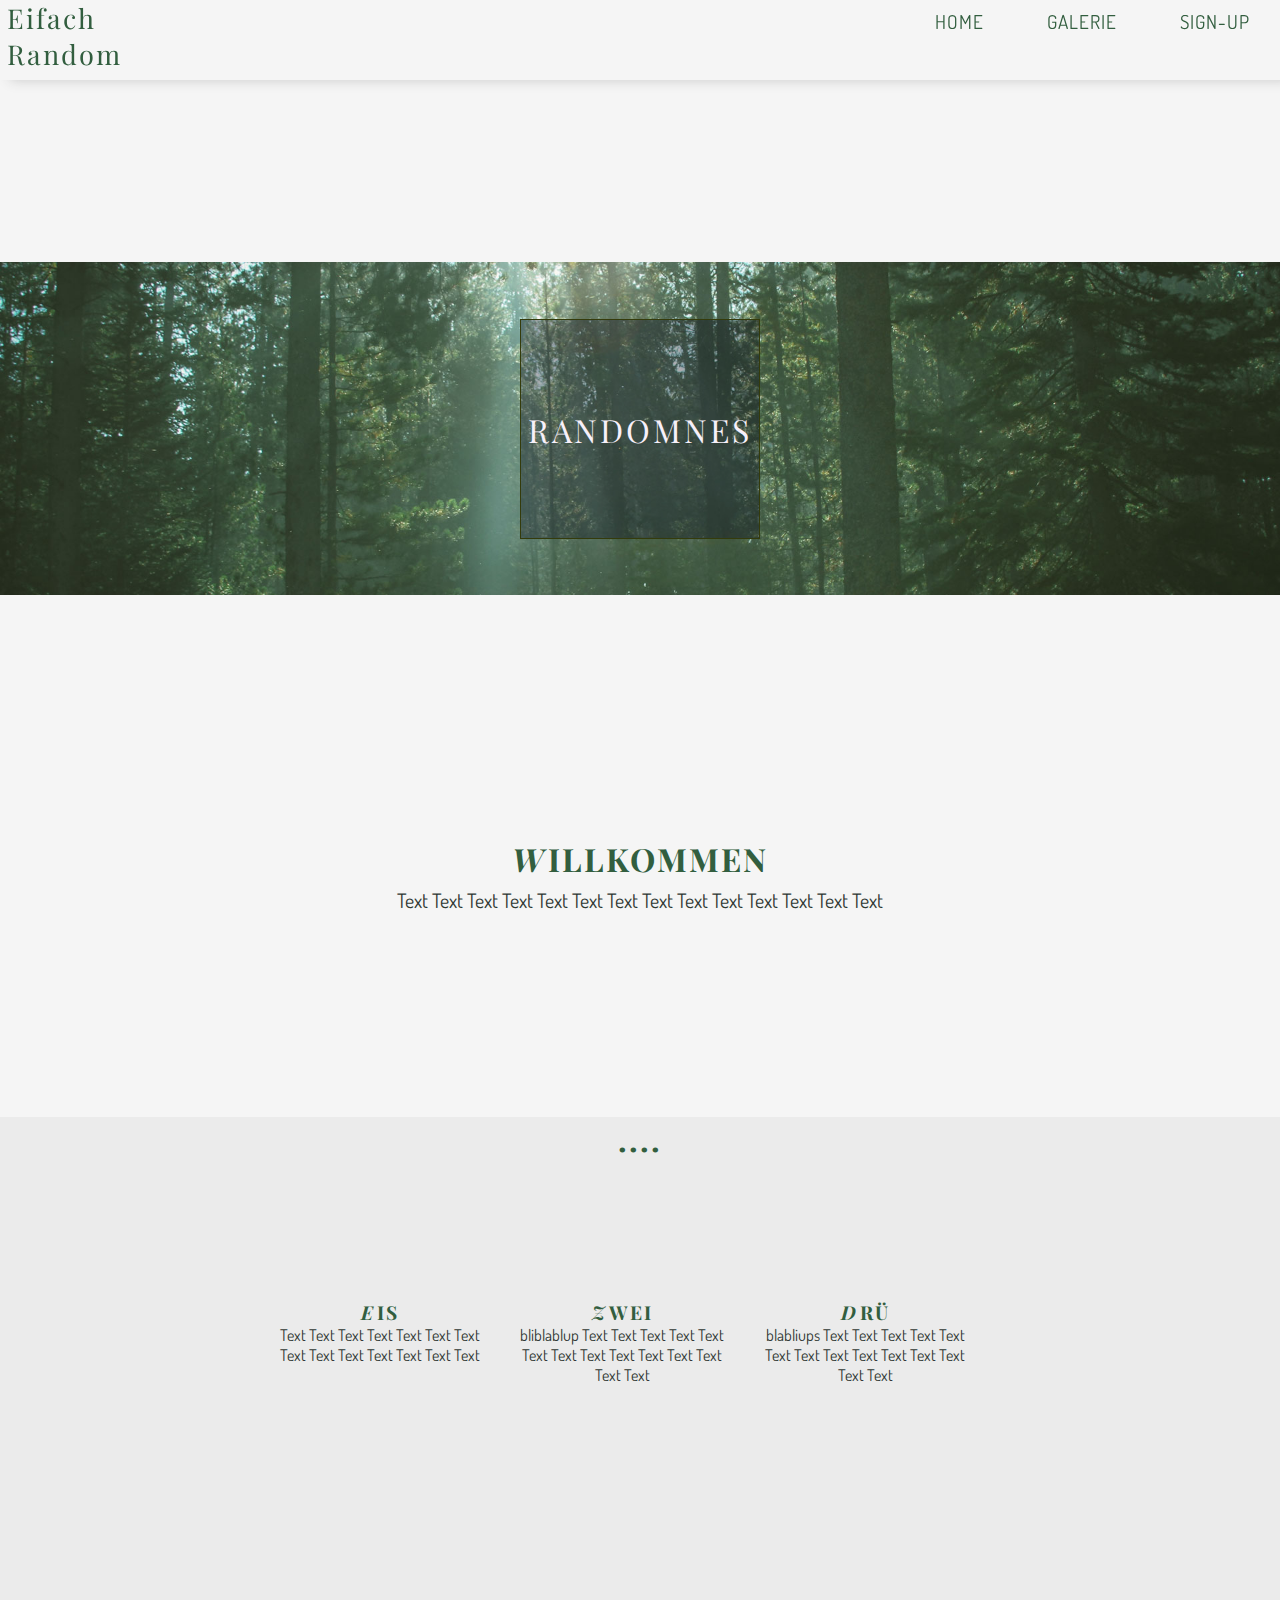
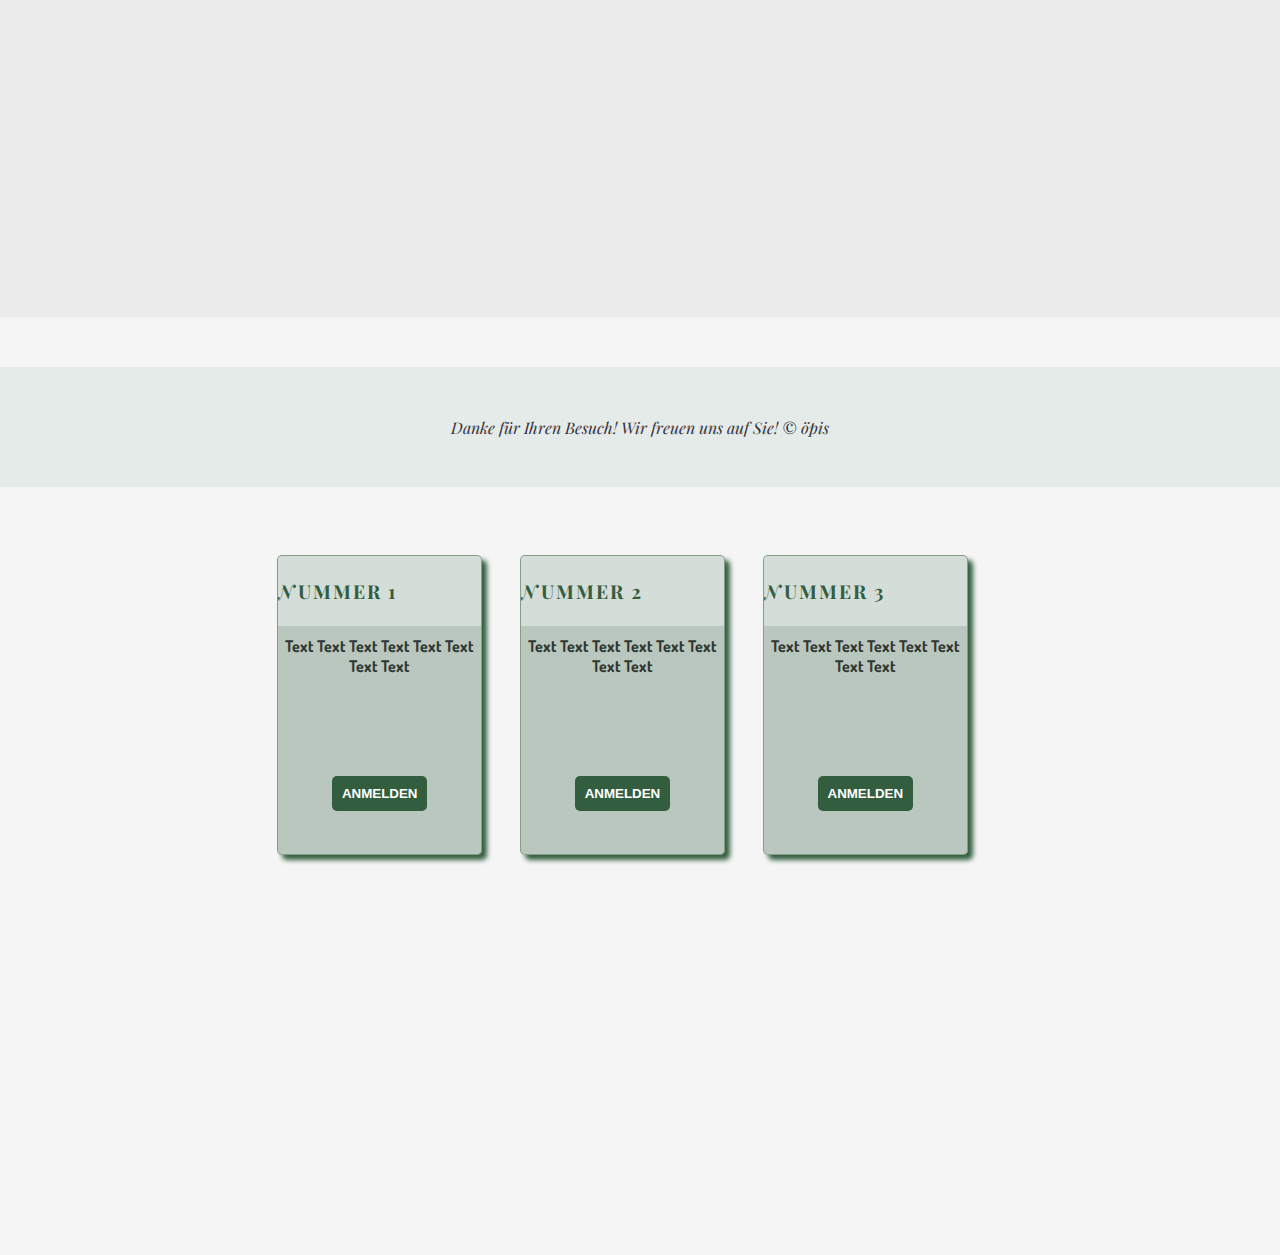
==== Test123/index.html @ 44b54725 "Add files via upload" ====
<!doctype html>

<html lang="de">
	<head>
		<link rel="stylesheet" href="css/style.css">
		<title>Die Site </title>
		<meta name="viewport" content="width=device-width, initial-scale=1"> 
		<meta charset="UTF-8">
		<meta name="author" content="Alexa">
		<meta name="description" content="Eifach Oepis">
	</head>
	
	<body>
		<div id="wrapper">
			<div id="top">
				<div id="head"><a class="link" href="#oben">Eifach Random</a></div>
				
				<nav>
					<ul>
						<li><a href="#home" class="smoothScroll">Home</a></li>
						<li><a href="#gal" class="smoothScroll">Galerie</a></li>
						<li><a href="#signup" class="smoothScroll">sign-up</a></li>
					</ul>
				</nav>
			
			</div><!-- end top-->
			
			<header id="oben">
				<div id="head2">Randomnes</div>
			</header><!--end header-->
			
			<div id="content">
				<section id="one">
					<a class="anchor" id="home"></a>
					<h1>Willkommen</h1>
					<p>Text Text Text Text Text Text Text Text Text Text Text Text Text Text</p>
				</section><!-- end section 1-->
				
				<section id="two">
					<a class="anchor" id="box"></a>
					<h1>....</h1>
					<div id="columns">
						<div class="column">
							<h2>Eis</h2>
							<p> Text Text Text Text Text Text Text Text Text Text Text Text Text Text </p>
						</div>
						<div class="column">
							<h2>Zwei</h2>
							<p> bliblablup Text Text Text Text Text Text Text Text Text Text Text Text Text Text</p>
						</div>
						<div class="column">
							<h2>Drü</h2>
							<p>blabliups Text Text Text Text Text Text Text Text Text Text Text Text Text Text</p>
						</div>						
					</div>
				</section><!-- end section 2-->
				
				<section id="three">
					<a class="anchor" id="signup"></a>
					<!--<h3>Sign-Up</h3> -->
					<div id="signup">
						<div class="column2">
							<div class="flexcenter">
								<h2 class="title">Nummer 1</h2>
							</div>
							<p class="boxk">Text Text Text Text Text Text Text Text</p>
							<button type="button" id="click" class="butt">Anmelden</button>
						</div>
						<div class="column2">
							<div class="flexcenter">
								<h2 class="title">Nummer 2</h2>
							</div>
							<p class="boxk">Text Text Text Text Text Text Text Text</p>
							<button class="butt">Anmelden</button>
						</div>
						<div class="column2">
							<div class="flexcenter">
								<h2 class="title">Nummer 3</h2>
							</div>
							<p class="boxk">Text Text Text Text Text Text Text Text </p>
							<button class="butt">Anmelden</button>
						</div>			
					</div>
				</section>
			</div><!-- end content-->
			
			<footer>
				<p>Danke für Ihren Besuch! Wir freuen uns auf Sie! &copy; öpis</p>
			</footer>
		
		</div><!--end wrapper-->
		
		
	<script src="js/jquery.js"></script>
	<script src="js/smoothscroll.js"></script> 

	</body>

</html>
---- Test123/css/style.css ----
@import url(http://fonts.googleapis.com/css?family=Dosis);
@import url(http://fonts.googleapis.com/css?family=Playfair+Display:400,700);

* {
margin: 0;
padding: 0;
box-sizing: border-box;

}

html, body {
background-color: #F5F5F5;
font-family: 'Dosis', sans-serif;
}

#wrapper {
width: 100%;
height: 100%;
}

/*top part*/

#top {
z-index: 2;
width: 100%;
height: 80px;
position: fixed;
top: 0;
background: #f5f5f5;
-moz-box-shadow: 10px 0px 12px #C9C9C9;
-webkit-box-shadow: 10px 0px 12px #C9C9C9;
box-shadow: 10px 0px 12px #C9C9C9;
overflow:hidden;
}

#head {
width: 30px;
position: relative;
float: left;
font-family: 'Playfair Display', serif;
font-size: 1.7rem;
padding-left: 7px;
color: #363b0b;
letter-spacing: 2px;
}

.link {
	text-decoration: none;
	color: #325e3f;
	font-family: 'Playfair Display', serif;
	letter-spacing: 2px;
}
nav {
position: relative;
float: right;
}

nav ul {
padding-top: 9px;
list-style-type: none;
}

nav li {
display: inline;
padding: 30px;
font-size: 1.2rem;
}

nav li a:link, a:visited {
text-decoration: none;
color: #325e3f;
letter-spacing: 1px;
text-transform: uppercase;
}

nav li a:hover, a:active {
color:#56826B;
}

a.anchor{
display: block; 
position: relative; 
top: -80px; 
visibility: hidden;
}

header {
clear: both;
margin-top: 80px;
width: 100%;
height: 697px;
background-image: url("../assets/header.jpg");
background-repeat: no-repeat;
background-position: center;
background-size: 100%;
}

#head2 {
z-index:1;
width: 240px;
height: 220px;
border: 1px solid #343b0b;
position: relative;
top: 50%;
-webkit-transform: translateY(-50%);
-ms-transform: translateY(-50%);
transform: translateY(-50%);
margin: 0 auto;
text-align: center;
line-height: 220px;
color: #F7F0FA;
font-size: 2rem;
background-color: rgba(0, 0, 20, 0.3);
text-transform: uppercase;
font-family: 'Playfair Display', serif;
letter-spacing: 3px;
}

/*content*/

#content {
margin-top: 60px;
width: 100%;
height: auto;
}

/*section one*/

section#one {
width: 60%;
min-height: 260px;
text-align: center;
margin: 0 auto;
overflow:hidden;
margin-bottom: 20px;
}

section#one p {
color: #2F3833;
font-size: 1.25rem;
}

h1 {
font-family: 'Playfair Display', serif;
letter-spacing: 2px;
text-transform: uppercase;
font-size: 2rem;
color: #325e3f;
margin-bottom: 7px;
}

h1::first-letter {
font-style: italic;
letter-spacing: 5px;
color: #325e3f;
}

/*section two*/

section#two {
width: 100%;
height: 350px;
background-color: gray;
text-align: center;
background-color: #EBEBEB;
}

#columns {
margin: 0 auto;
max-height: 400px;
width: 80%;
overflow: hidden;
position: relative;
top: 50%;
-webkit-transform: translateY(-50%);
-ms-transform: translateY(-50%);
transform: translateY(-50%);
}

.column {
display: inline-block;
width: 20%;
vertical-align: top;
margin-right: 35px;
overflow: hidden;
font-size: 1rem;
color: #2F3833;
}

h2 {
font-family: 'Playfair Display', serif;
letter-spacing: 2px;
text-transform: uppercase;
font-size: 1.2rem;
color: #325e3f;
}

h2::first-letter {
font-style: italic;
letter-spacing: 4px;
color: #325e3f;
}

/*section three*/

section#three {
width: 100%;
height: 450px;
background-color: gray;
text-align: center;
background-color: #EBEBEB;
}
#signup {
margin: 0 auto;
height: 700px;
width: 80%;
overflow: hidden;
position: relative;
top: 75%;
-webkit-transform: translateY(-50%);
-ms-transform: translateY(-50%);
transform: translateY(-50%);
}

.column2 {
border: 1px solid rgba(50, 94, 52, 0.4);
box-shadow: 5px 5px 5px #325e3f;
background: rgba(50, 94, 63, 0.3);
display: inline-block;
width: 20%;
height: 300px;
vertical-align: top;
margin-right: 35px;
overflow: hidden;
font-size: 1rem;
color: #2F3833;
border-radius: 5px;
}

.column2:hover {
	border: 2px solid rgba(50, 94, 52, 0.4);
	box-shadow: 10px 10px 10px #4c4c4c;
}

.flexcenter {
	background: rgba(255,255,255,0.4);
	height: 70px;
	display: flex;
	display: -webkit-flex;
	display: -webkit-box;
	display: -ms-flexbox;
	-webkit-align-items: center;
	-webkit-box-align: center;
	-ms-flex-align: center;
	align-items: center;
	-webkit-box-pack: justify;
	  -webkit-justify-content: center;
	  -ms-flex-pack: justify;
	justify-content: center;
}
.boxk {
	padding-top: 10px;
	font-weight: bold;
	min-height: 150px;
}

.butt {
	background: #325e3f;
	color: white;
	font-weight: bold;
	border: none;
	padding: 10px;
	border-radius: 5px;
	text-transform: uppercase;
}

.butt:hover {
	border: 2px solid rgba(50, 94, 52, 0.4);
	box-shadow: 10px 10px 10px #4c4c4c;
}

/*footer*/

footer {
width: 100%;
height: 120px;
background-color: #e4ebe9;
margin-top: 50px;
}

footer p {
position: relative;
top: 50%;
-webkit-transform: translateY(-50%);
-ms-transform: translateY(-50%);
transform: translateY(-50%);
text-align: center;
color: #352F38;
font-style: italic;
font-family: 'Playfair Display', serif;
}
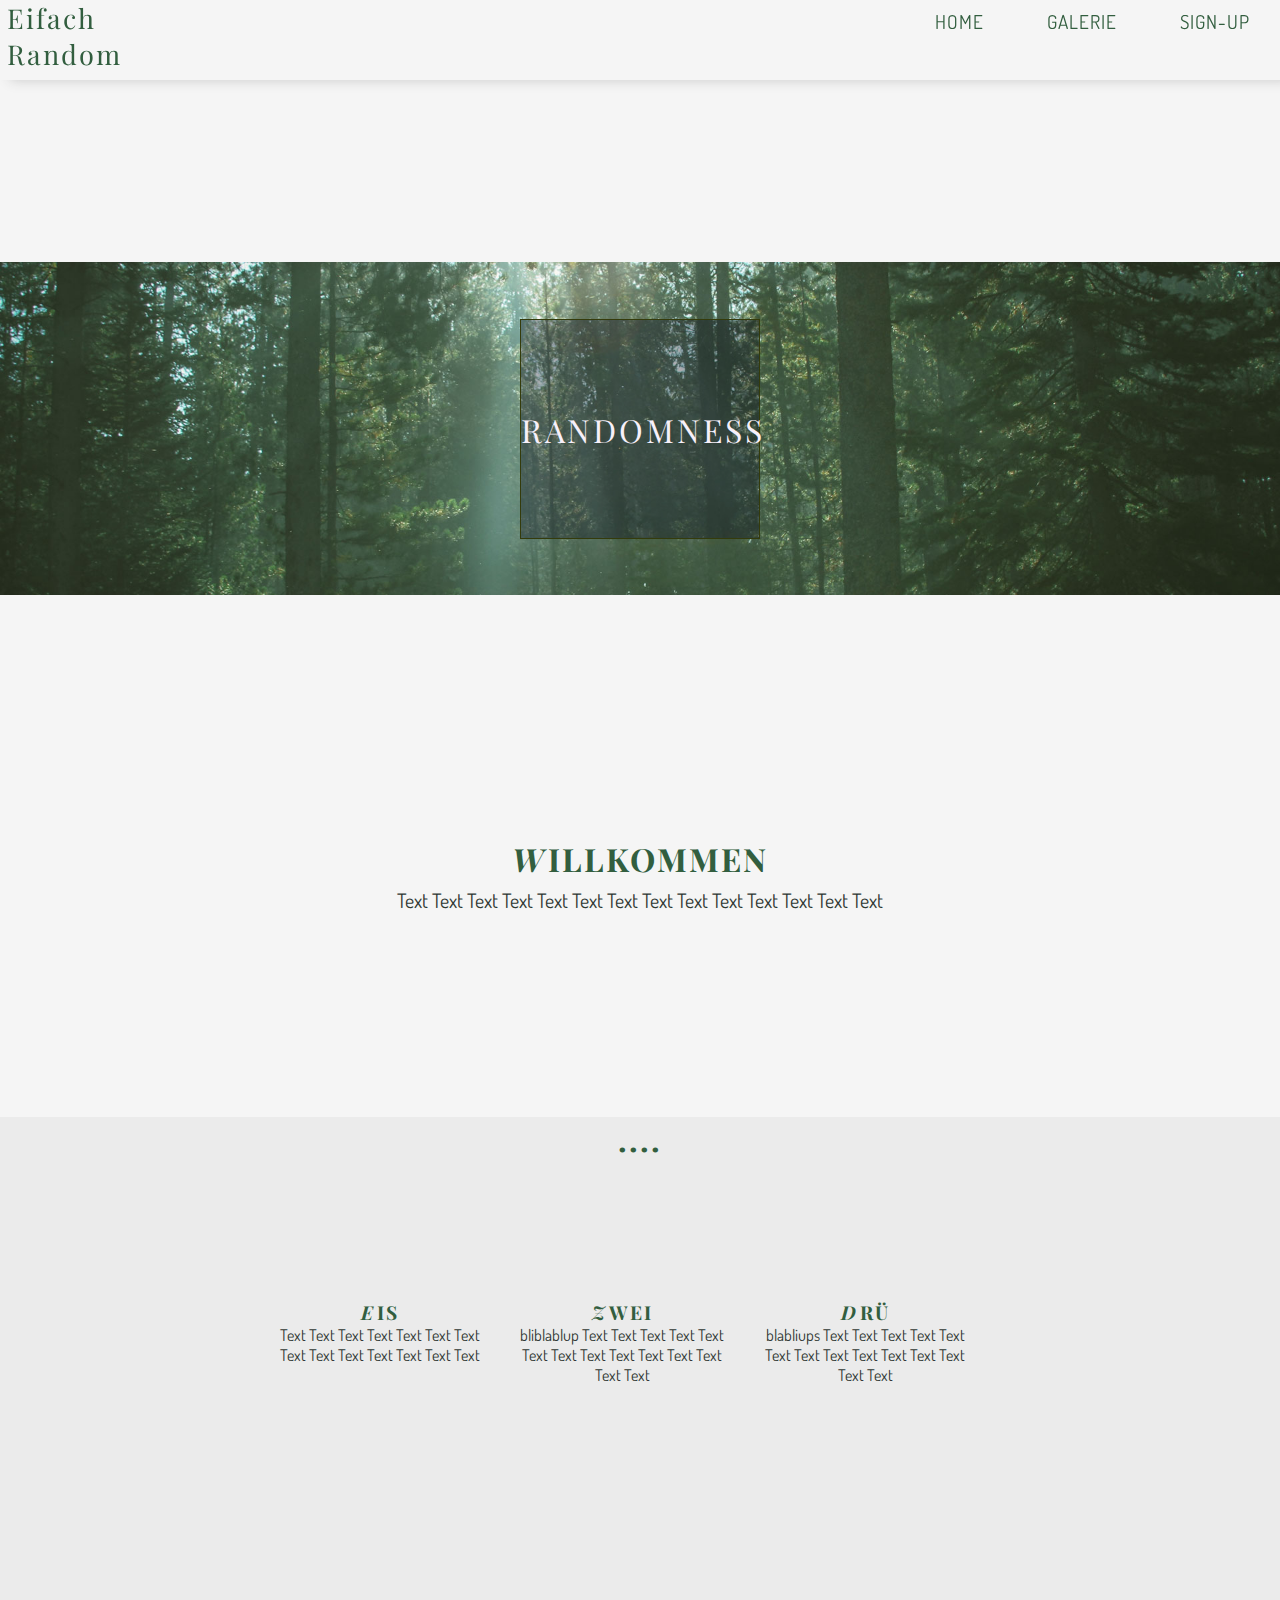
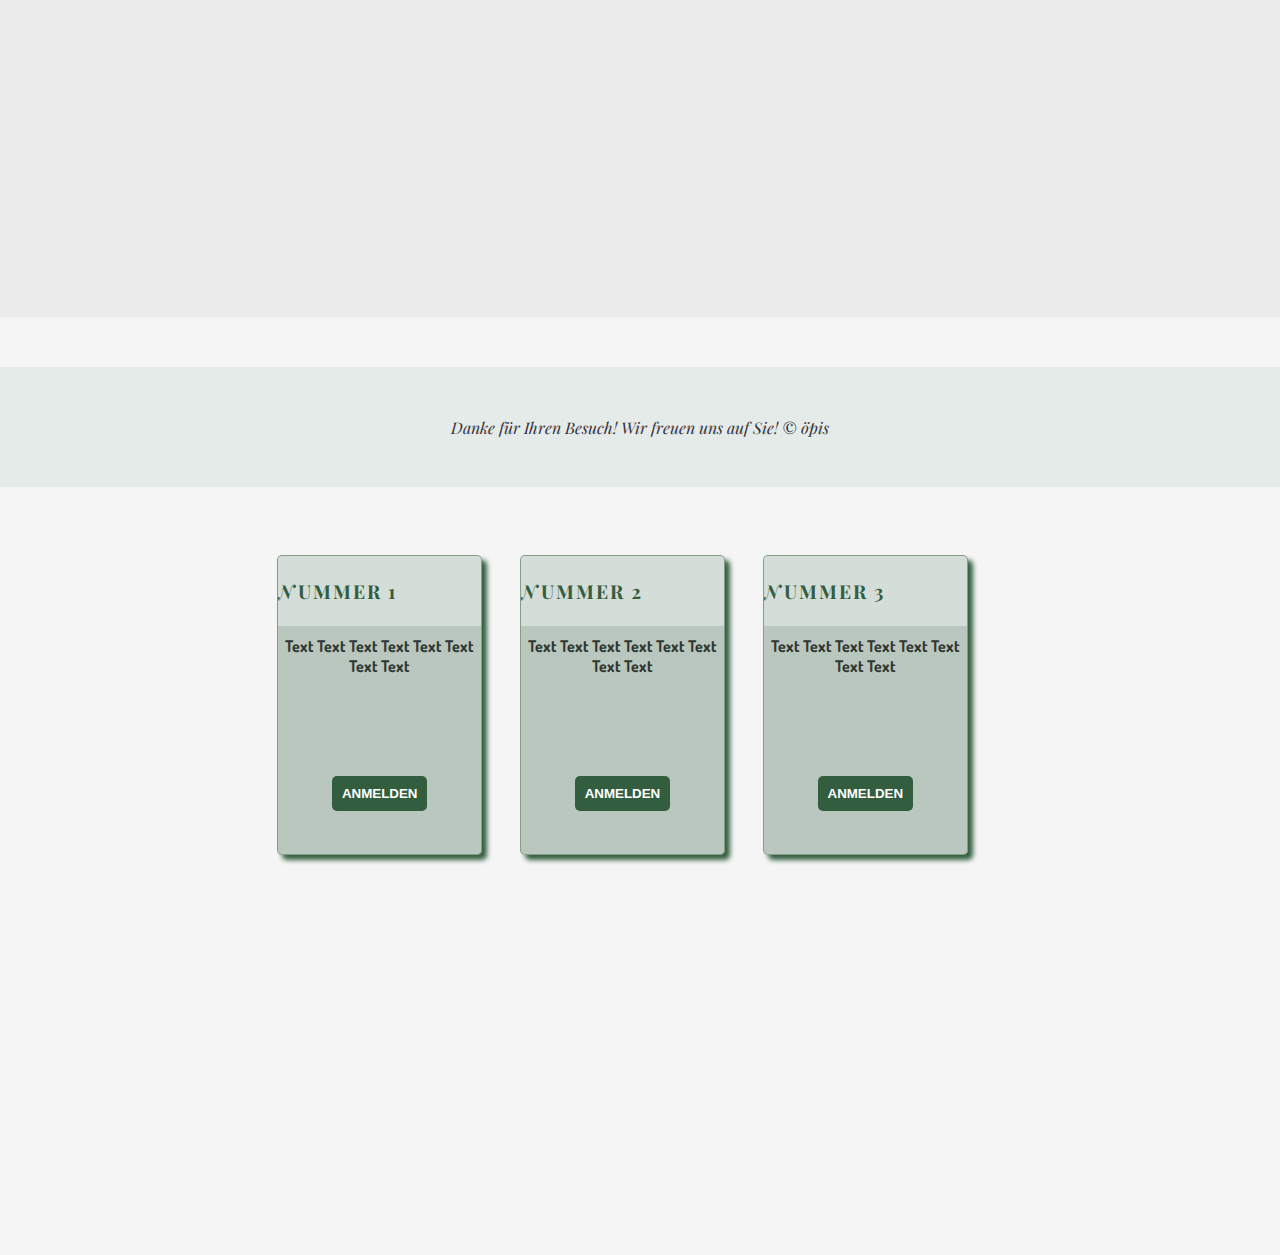
==== commit babf9b00: "Add files via upload" ====
--- a/Test123/index.html
+++ b/Test123/index.html
@@ -26,7 +26,7 @@
 			</div><!-- end top-->
 			
 			<header id="oben">
-				<div id="head2">Randomnes</div>
+				<div id="head2">Randomness</div>
 			</header><!--end header-->
 			
 			<div id="content">
